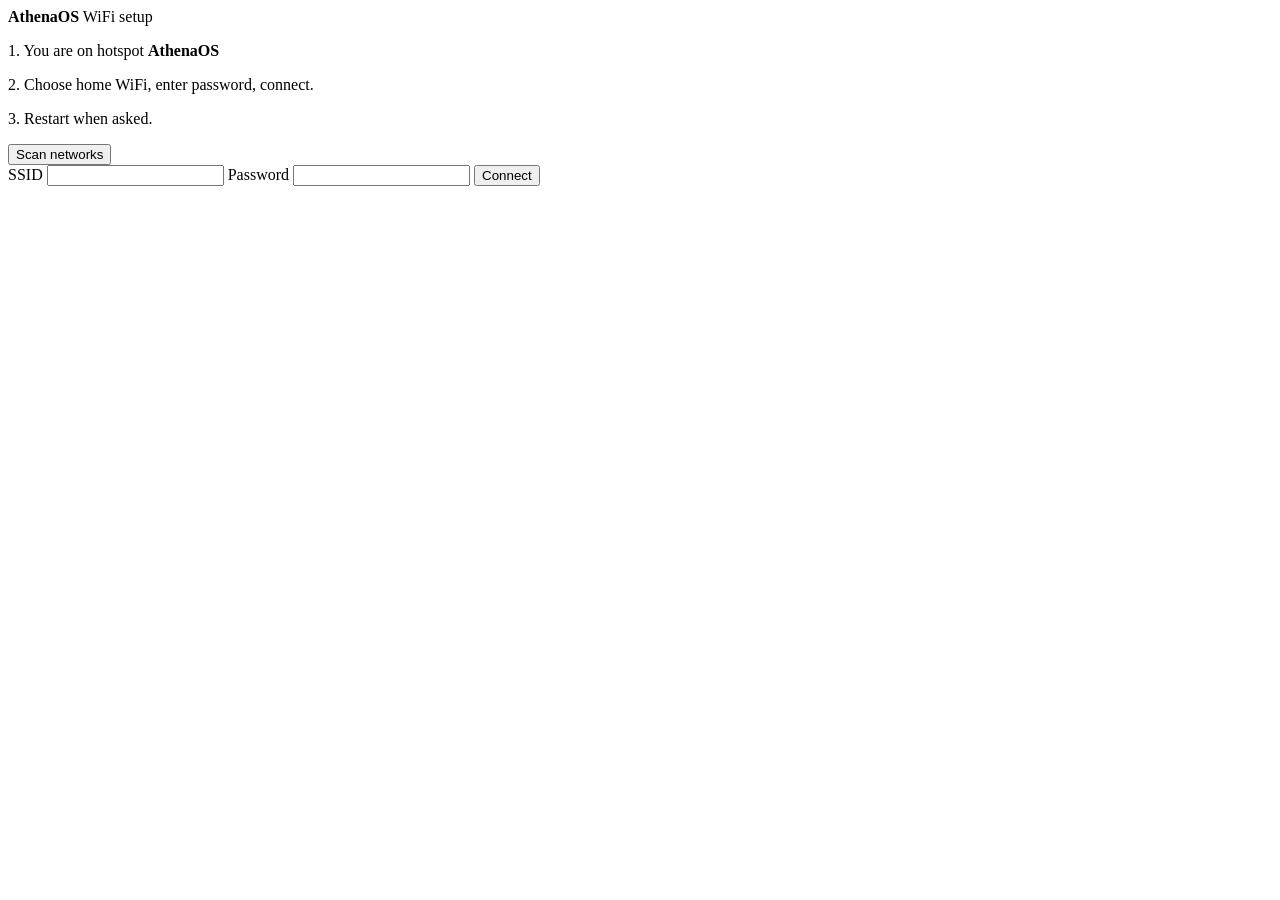
==== web/setup.html @ 819eb277 "Update project structure and enhance functionality with new features - Added web_embed.h to .gitigno" ====
<!DOCTYPE html>
<html lang="en">
<head>
<meta charset="utf-8">
<meta name="viewport" content="width=device-width,initial-scale=1">
<title>AthenaOS WiFi</title>
<link rel="stylesheet" href="/style.css">
</head>
<body>
<header>
  <b>AthenaOS</b>
  <span>WiFi setup</span>
</header>
<main>
  <p>1. You are on hotspot <b id="ap">AthenaOS</b></p>
  <p>2. Choose home WiFi, enter password, connect.</p>
  <p>3. Restart when asked.</p>
  <button id="scan" type="button">Scan networks</button>
  <div id="nets"></div>
  <label>SSID</label>
  <input id="ssid" type="text" maxlength="32" autocomplete="off">
  <label>Password</label>
  <input id="pass" type="password" maxlength="64">
  <button id="save" type="button">Connect</button>
  <p id="status"></p>
</main>
<p id="toast" hidden></p>
<script src="/setup.js"></script>
</body>
</html>
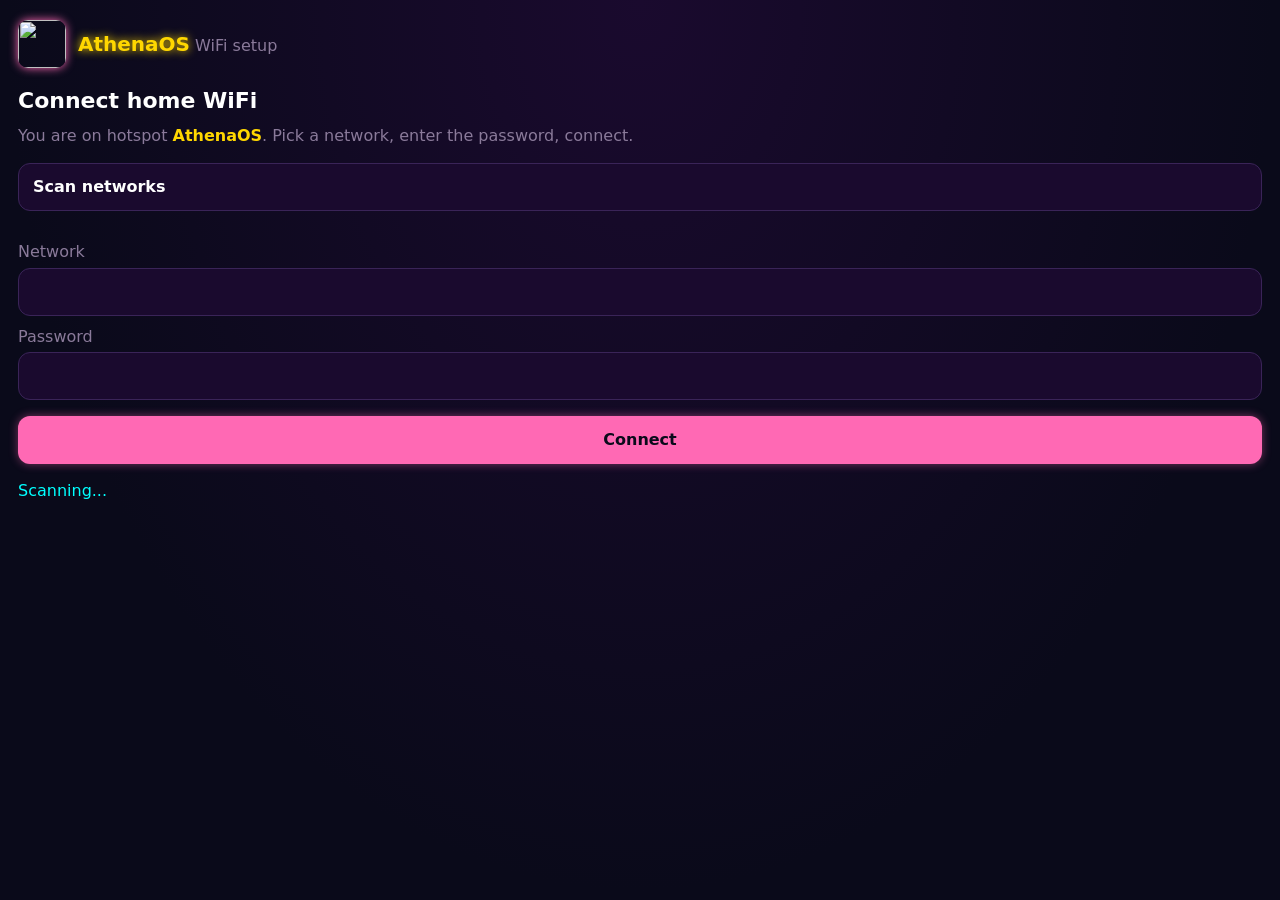
==== commit 33159727: "Enhance application functionality and localization support - Added splash_embed.h to .gitignore to p" ====
--- a/web/setup.html
+++ b/web/setup.html
@@ -2,29 +2,194 @@
 <html lang="en">
 <head>
 <meta charset="utf-8">
-<meta name="viewport" content="width=device-width,initial-scale=1">
+<meta name="viewport" content="width=device-width,initial-scale=1,viewport-fit=cover">
 <title>AthenaOS WiFi</title>
-<link rel="stylesheet" href="/style.css">
+<style>
+:root {
+  --gold: #FFD700;
+  --pink: #FFB6D9;
+  --hot: #FF69B4;
+  --cyan: #00FFFF;
+  --bg: #0a0a1a;
+  --bg2: #1a0a2e;
+  --fg: #fff;
+  --muted: #8a7a9a;
+  --line: #3a2458;
+}
+* { box-sizing: border-box; }
+body {
+  margin: 0;
+  min-height: 100vh;
+  background: radial-gradient(ellipse at top, var(--bg2), var(--bg) 70%);
+  color: var(--fg);
+  font: 16px/1.4 system-ui, -apple-system, "Segoe UI", sans-serif;
+  padding: 20px 18px 32px;
+}
+header { display: flex; align-items: center; gap: 12px; margin-bottom: 18px; }
+header .mark {
+  flex: none;
+  width: 48px;
+  height: 48px;
+  border-radius: 10px;
+  object-fit: cover;
+  box-shadow: 0 0 10px var(--hot);
+}
+header b { color: var(--gold); font-size: 20px; text-shadow: 0 0 10px var(--gold); }
+header span, p, label { color: var(--muted); }
+h1 { font-size: 22px; margin: 0 0 8px; font-weight: 650; }
+.step { margin: 0 0 16px; }
+#nets { display: grid; gap: 8px; margin: 12px 0 18px; }
+button, input {
+  font: inherit;
+  width: 100%;
+  min-height: 48px;
+  border-radius: 12px;
+}
+button {
+  border: 0;
+  background: var(--hot);
+  color: var(--bg);
+  font-weight: 650;
+  box-shadow: 0 0 10px rgba(255,105,180,.45);
+}
+button.ghost { background: var(--bg2); color: var(--fg); box-shadow: none; border: 1px solid var(--line); text-align: left; padding: 0 14px; }
+button.ghost.on { border-color: var(--hot); box-shadow: 0 0 8px rgba(255,105,180,.35); }
+label { display: block; margin: 10px 0 4px; }
+input {
+  background: var(--bg2);
+  color: var(--fg);
+  border: 1px solid var(--line);
+  padding: 0 14px;
+}
+#save { margin-top: 16px; }
+#status { min-height: 1.4em; color: var(--cyan); }
+#toast {
+  position: fixed; left: 16px; right: 16px; bottom: 16px;
+  background: var(--bg2); border: 1px solid var(--gold);
+  padding: 12px; border-radius: 12px; text-align: center;
+}
+</style>
 </head>
 <body>
 <header>
-  <b>AthenaOS</b>
-  <span>WiFi setup</span>
+  <img class="mark" src="/logo.jpg" alt="" width="48" height="48">
+  <div>
+    <b>AthenaOS</b>
+    <span id="sub">WiFi setup</span>
+  </div>
 </header>
-<main>
-  <p>1. You are on hotspot <b id="ap">AthenaOS</b></p>
-  <p>2. Choose home WiFi, enter password, connect.</p>
-  <p>3. Restart when asked.</p>
-  <button id="scan" type="button">Scan networks</button>
-  <div id="nets"></div>
-  <label>SSID</label>
-  <input id="ssid" type="text" maxlength="32" autocomplete="off">
-  <label>Password</label>
-  <input id="pass" type="password" maxlength="64">
-  <button id="save" type="button">Connect</button>
-  <p id="status"></p>
-</main>
+<h1 id="title">Connect home WiFi</h1>
+<p class="step"><span id="stepA">You are on hotspot</span> <b id="ap" style="color:#FFD700">AthenaOS</b>. <span id="stepB">Pick a network, enter the password, connect.</span></p>
+<button id="scan" class="ghost" type="button">Scan networks</button>
+<div id="nets"></div>
+<label id="labSsid" for="ssid">Network</label>
+<input id="ssid" type="text" maxlength="32" autocomplete="off" autocapitalize="none">
+<label id="labPass" for="pass">Password</label>
+<input id="pass" type="password" maxlength="64" autocomplete="current-password">
+<button id="save" type="button">Connect</button>
+<p id="status"></p>
 <p id="toast" hidden></p>
-<script src="/setup.js"></script>
+<script>
+const $ = (id) => document.getElementById(id);
+let lang = "en";
+const I18N = {
+  en: {
+    sub: "WiFi setup", title: "Connect home WiFi",
+    stepA: "You are on hotspot", stepB: "Pick a network, enter the password, connect.",
+    scan: "Scan networks", ssid: "Network", pass: "Password", save: "Connect",
+    open: " (open)", scanning: "Scanning...", connecting: "Connecting...",
+    connectedTo: "Connected to ", connected: "Connected.",
+    restartQ: "WiFi connected. Restart now?",
+    fail: "Not connected yet. Check password.", still: "still connecting",
+    needSsid: "SSID required"
+  },
+  it: {
+    sub: "Setup WiFi", title: "Collega il WiFi di casa",
+    stepA: "Sei sull'hotspot", stepB: "Scegli una rete, inserisci la password, connetti.",
+    scan: "Cerca reti", ssid: "Rete", pass: "Password", save: "Connetti",
+    open: " (aperta)", scanning: "Scansione...", connecting: "Connessione...",
+    connectedTo: "Connesso a ", connected: "Connesso.",
+    restartQ: "WiFi connesso. Riavviare ora?",
+    fail: "Non ancora connesso. Controlla la password.", still: "ancora in connessione",
+    needSsid: "SSID obbligatorio"
+  }
+};
+function t(key) {
+  return (I18N[lang] && I18N[lang][key]) || I18N.en[key] || key;
+}
+function applyLang() {
+  document.documentElement.lang = lang;
+  $("sub").textContent = t("sub");
+  $("title").textContent = t("title");
+  $("stepA").textContent = t("stepA");
+  $("stepB").textContent = t("stepB");
+  $("scan").textContent = t("scan");
+  $("labSsid").textContent = t("ssid");
+  $("labPass").textContent = t("pass");
+  $("save").textContent = t("save");
+}
+function toast(msg) {
+  const el = $("toast");
+  el.textContent = msg;
+  el.hidden = false;
+  setTimeout(() => { el.hidden = true; }, 2200);
+}
+async function loadStatus() {
+  const j = await (await fetch("/api/status")).json();
+  const next = (j.settings && j.settings.lang === "it") ? "it" : "en";
+  if (next !== lang) { lang = next; applyLang(); }
+  const ap = j.system && j.system.ap;
+  if (ap && ap.ssid) $("ap").textContent = ap.ssid;
+  if (j.system && j.system.wifi && j.system.wifi.connected) {
+    $("status").textContent = t("connectedTo") + (j.system.wifi.ssid || "WiFi");
+  }
+}
+async function scan() {
+  $("status").textContent = t("scanning");
+  let j = await (await fetch("/api/wifi/scan", { method: "POST" })).json();
+  for (let i = 0; i < 12 && j.scanning; i++) {
+    await new Promise((r) => setTimeout(r, 500));
+    j = await (await fetch("/api/wifi/scan")).json();
+  }
+  $("status").textContent = "";
+  $("nets").innerHTML = (j.networks || []).map((n) =>
+    "<button type='button' class='ghost' data-ssid='" + n.ssid + "'>" + n.ssid +
+    (n.open ? t("open") : "") + "</button>"
+  ).join("");
+}
+$("nets").onclick = (e) => {
+  const btn = e.target.closest("[data-ssid]");
+  if (!btn) return;
+  $("ssid").value = btn.dataset.ssid;
+  $("nets").querySelectorAll("button").forEach((b) => b.classList.toggle("on", b === btn));
+  $("pass").focus();
+};
+$("scan").onclick = scan;
+$("save").onclick = async () => {
+  const ssid = $("ssid").value.trim();
+  if (!ssid) { toast(t("needSsid")); return; }
+  $("status").textContent = t("connecting");
+  await fetch("/api/settings", {
+    method: "POST",
+    headers: { "Content-Type": "application/x-www-form-urlencoded" },
+    body: "ssid=" + encodeURIComponent(ssid) + "&password=" + encodeURIComponent($("pass").value)
+  });
+  for (let i = 0; i < 20; i++) {
+    await new Promise((r) => setTimeout(r, 500));
+    const j = await (await fetch("/api/status")).json();
+    if (j.system && j.system.wifi && j.system.wifi.connected) {
+      $("status").textContent = t("connected");
+      if (confirm(t("restartQ"))) {
+        await fetch("/api/restart", { method: "POST" });
+      }
+      return;
+    }
+  }
+  $("status").textContent = t("fail");
+  toast(t("still"));
+};
+loadStatus();
+scan();
+</script>
 </body>
 </html>
